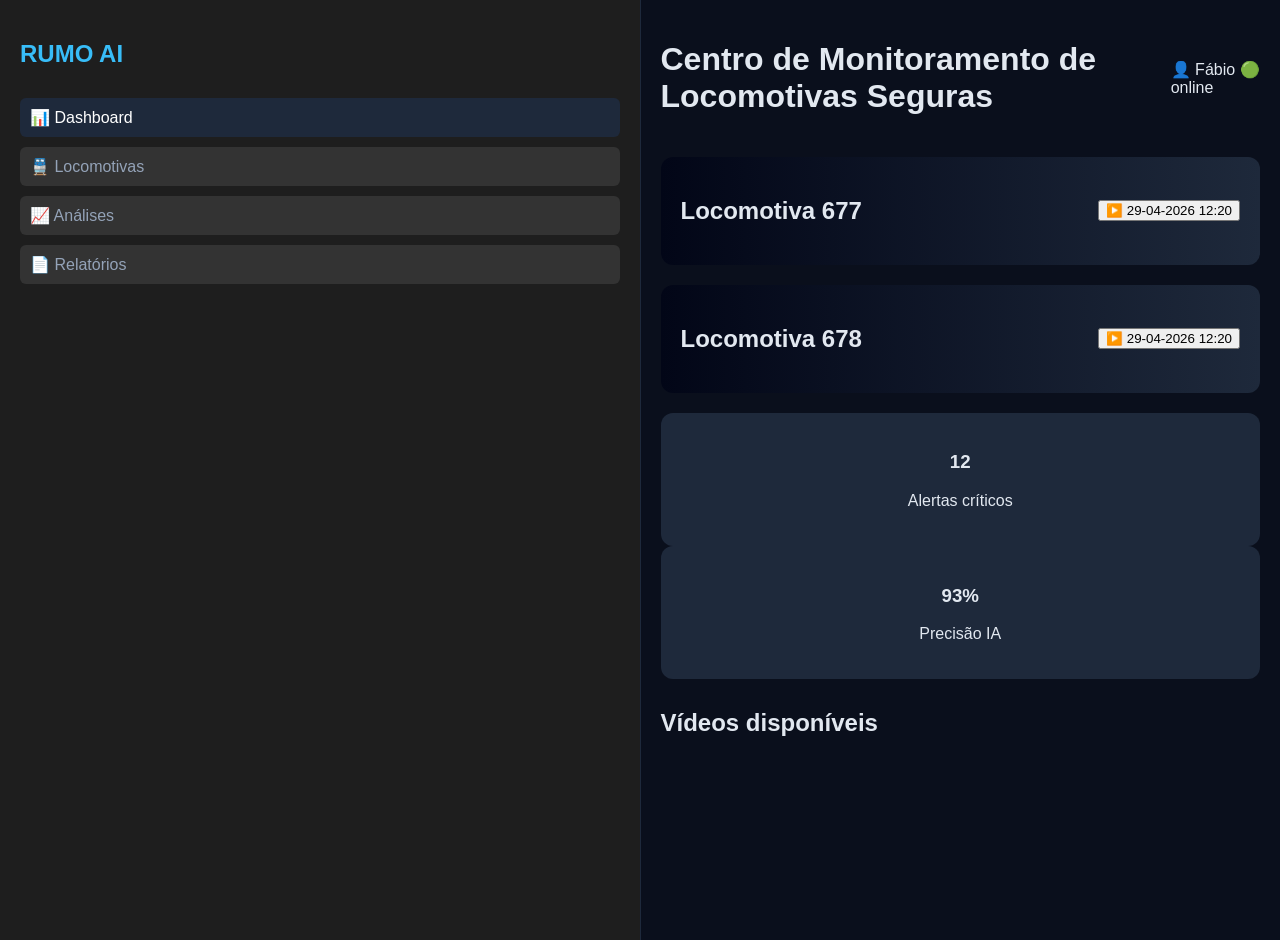
==== frontend/index.html @ 01127cf0 "aa" ====
<!DOCTYPE html>
<html lang="pt-br">
<head>
  <meta charset="UTF-8">
  <title>🚆 Dashboard - Locomotivas Seguras</title>
  <link rel="stylesheet" href="styles.css">
</head>
<body>

<div class="layout">

  <!-- SIDEBAR -->
  <aside class="sidebar">
    <div class="logo">
      <h2>RUMO AI</h2>
    </div>

    <nav>
      <ul>
        <li class="active">📊 Dashboard</li>
        <li>🚆 Locomotivas</li>
        <li>📈 Análises</li>
        <li>📄 Relatórios</li>
      </ul>
    </nav>
  </aside>

  <!-- MAIN -->
  <main class="main">

    <!-- HEADER -->
    <header class="header">
      <div class="header-left">
        <h1>Centro de Monitoramento de Locomotivas Seguras</h1>
      </div>

      <div class="header-right">
        <div class="user">
          <span>👤 Fábio 🟢 online</span>
        </div>
      </div>
    </header>

    <!-- HERO / AÇÃO RÁPIDA -->
    <section class="hero">
      <div>
        <h2>Locomotiva 677</h2>
      </div>

      
      <button>
      <a href="player.html" class="botao"></a>
        ▶️ 29-04-2026 12:20
      </button>
    </section>

     <!-- HERO 2 / AÇÃO RÁPIDA -->
    <section class="hero">
      <div>
        <h2>Locomotiva 678</h2>
      </div>

      
      <button>
      <a href="player.html" class="botao"></a>
        ▶️ 29-04-2026 12:20
      </button>
    </section>

    <!-- STATS -->
      <div class="card">
        <h3>12</h3>
        <p>Alertas críticos</p>
      </div>

      <div class="card">
        <h3>93%</h3>
        <p>Precisão IA</p>
      </div>
    </section>

    <!-- GRID -->
    <section>
      <h2 class="section-title">Vídeos disponíveis</h2>
      <div id="videoList" class="grid"></div>
    </section>

  </main>

</div>

<script src="script.js"></script>
</body>
</html>
---- frontend/styles.css ----
/* Estrutura da página inicial index.html */
body {
  margin: 0;
  font-family: 'Segoe UI', sans-serif;
  background: #0a0f1c;
  color: #e2e8f0;
}

.layout {
  display: flex;
}

/* SIDEBAR */
.sidebar {
  width: 240px;
  background: #020617;
  height: 100vh;
  padding: 20px;
  border-right: 1px solid #1e293b;
}

.logo {
  color: #38bdf8;
  margin-bottom: 30px;
}

.sidebar ul {
  list-style: none;
  padding: 0;
}

.sidebar li {
  padding: 12px;
  cursor: pointer;
  color: #94a3b8;
  border-radius: 6px;
}

.sidebar li.active,
.sidebar li:hover {
  background: #1e293b;
  color: white;
}

/* MAIN */
.main {
  flex: 1;
  padding: 20px;
}

/* HEADER */
.header {
  display: flex;
  justify-content: space-between;
  align-items: center;
}

.header input {
  padding: 10px;
  border-radius: 8px;
  border: none;
  margin-right: 10px;
}

/* HERO */
.hero {
  margin: 20px 0;
  padding: 20px;
  background: linear-gradient(90deg, #020617, #1e293b);
  border-radius: 12px;
  display: flex;
  justify-content: space-between;
  align-items: center;
}

.btn-primary {
  background: #38bdf8;
  border: none;
  padding: 12px 20px;
  border-radius: 8px;
  cursor: pointer;
}

/* STATS */
.stats {
  display: flex;
  gap: 15px;
  margin: 20px 0;
}

.card {
  background: #1e293b;
  padding: 20px;
  border-radius: 12px;
  flex: 1;
  text-align: center;
}

/* GRID */
.grid {
  display: grid;
  grid-template-columns: repeat(auto-fill, minmax(240px, 1fr));
  gap: 20px;
}

/* VIDEO CARD */
.video-card {
  background: #1e293b;
  border-radius: 12px;
  overflow: hidden;
  cursor: pointer;
  transition: 0.3s;
}

.video-card:hover {
  transform: translateY(-5px);
}

.video-thumb {
  height: 150px;
  background: black;
  display: flex;
  align-items: center;
  justify-content: center;
}

.video-info {
  padding: 15px;
}

.section-title {
  margin-top: 30px;
}

/* Estrutura da página do player de apontamentos */

body {
  margin: 0;
  font-family: Arial;
}

.container {
  display: flex;
  height: 100vh;
}

.video-area {
  flex: 3;
  background: black;
  display: flex;
  justify-content: center;
  align-items: center;
}

video {
  width: 90%;
  max-height: 90%;
}

.sidebar {
  flex: 1;
  background: #1e1e1e;
  color: white;
  padding: 20px;
  overflow-y: auto;
}

.sidebar ul {
  list-style: none;
  padding: 0;
}

.sidebar li {
  margin-bottom: 10px;
  padding: 10px;
  background: #333;
  cursor: pointer;
}

.video-item {
  padding: 15px;
  background: #222;
  color: white;
  margin: 10px;
  cursor: pointer;
}
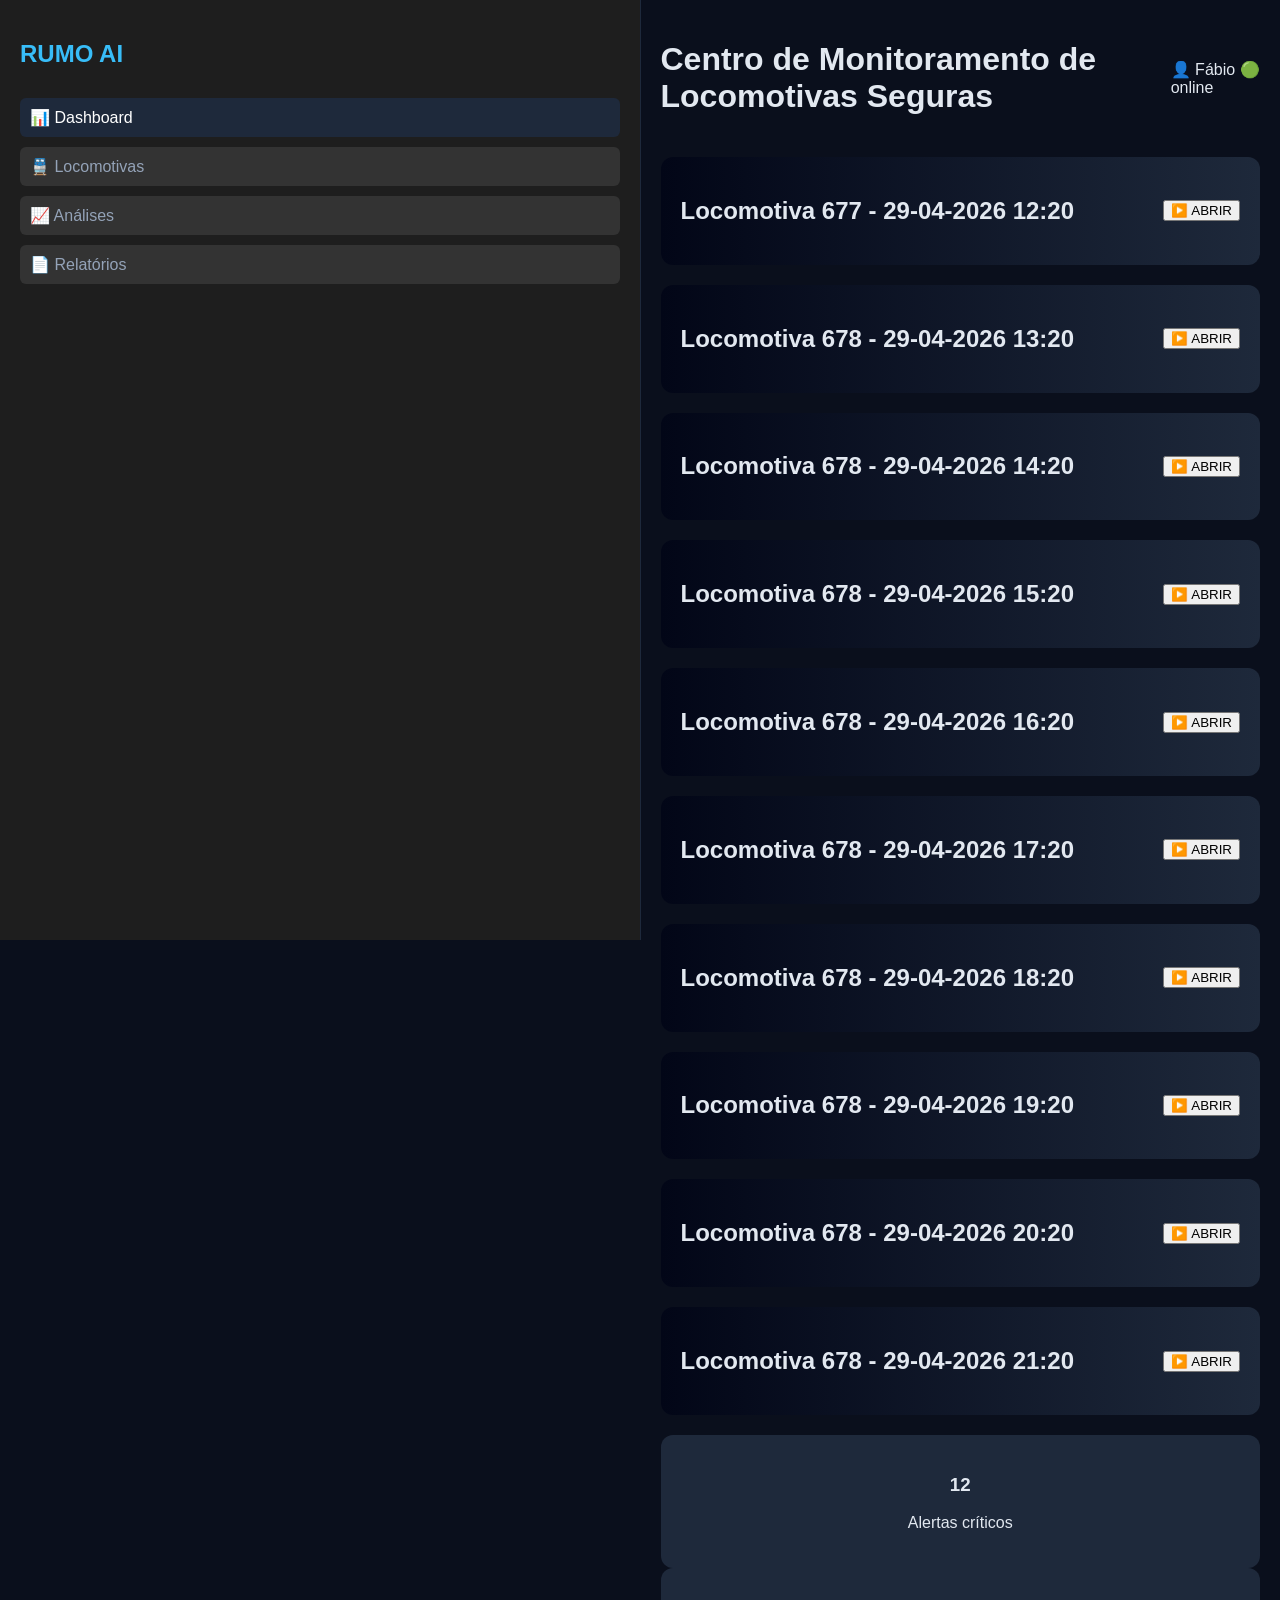
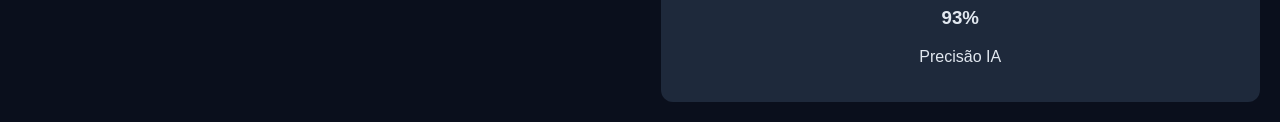
==== commit 19256053: "1" ====
--- a/frontend/index.html
+++ b/frontend/index.html
@@ -41,29 +41,133 @@
       </div>
     </header>
 
+  <!-- SEÇÃO DE LOCOMOTIVAS -->  
+    
     <!-- HERO / AÇÃO RÁPIDA -->
     <section class="hero">
       <div>
-        <h2>Locomotiva 677</h2>
+        <h2>Locomotiva 677 - 29-04-2026 12:20</h2>
       </div>
 
       
       <button>
       <a href="player.html" class="botao"></a>
-        ▶️ 29-04-2026 12:20
+        ▶️ ABRIR
       </button>
     </section>
 
-     <!-- HERO 2 / AÇÃO RÁPIDA -->
+    <!-- HERO 2 / AÇÃO RÁPIDA -->
     <section class="hero">
       <div>
-        <h2>Locomotiva 678</h2>
+        <h2>Locomotiva 678 - 29-04-2026 13:20</h2>
       </div>
 
       
       <button>
       <a href="player.html" class="botao"></a>
-        ▶️ 29-04-2026 12:20
+        ▶️ ABRIR
+      </button>
+    </section>
+
+    <!-- HERO 3 / AÇÃO RÁPIDA -->
+    <section class="hero">
+      <div>
+        <h2>Locomotiva 678 - 29-04-2026 14:20</h2>
+      </div>
+
+      
+      <button>
+      <a href="player.html" class="botao"></a>
+        ▶️ ABRIR
+      </button>
+    </section>
+
+    <!-- HERO 4 / AÇÃO RÁPIDA -->
+    <section class="hero">
+      <div>
+        <h2>Locomotiva 678 - 29-04-2026 15:20</h2>
+      </div>
+
+      
+      <button>
+      <a href="player.html" class="botao"></a>
+        ▶️ ABRIR
+      </button>
+    </section>
+
+    <!-- HERO 5 / AÇÃO RÁPIDA -->
+    <section class="hero">
+      <div>
+        <h2>Locomotiva 678 - 29-04-2026 16:20</h2>
+      </div>
+
+      
+      <button>
+      <a href="player.html" class="botao"></a>
+        ▶️ ABRIR
+      </button>
+    </section>
+
+    <!-- HERO 6 / AÇÃO RÁPIDA -->
+    <section class="hero">
+      <div>
+        <h2>Locomotiva 678 - 29-04-2026 17:20</h2>
+      </div>
+
+      
+      <button>
+      <a href="player.html" class="botao"></a>
+        ▶️ ABRIR
+      </button>
+
+    </section>
+    <!-- HERO 7 / AÇÃO RÁPIDA -->
+    <section class="hero">
+      <div>
+        <h2>Locomotiva 678 - 29-04-2026 18:20</h2>
+      </div>
+
+      <button>
+      <a href="player.html" class="botao"></a>
+        ▶️ ABRIR
+      </button>
+    </section>
+
+    <!-- HERO 8 / AÇÃO RÁPIDA -->
+    <section class="hero">
+      <div>
+        <h2>Locomotiva 678 - 29-04-2026 19:20</h2>
+      </div>
+
+      <button>
+      <a href="player.html" class="botao"></a>
+        ▶️ ABRIR
+      </button>
+    </section>
+
+  <!-- HERO 9 / AÇÃO RÁPIDA -->
+    <section class="hero">
+      <div>
+        <h2>Locomotiva 678 - 29-04-2026 20:20</h2>
+      </div>
+
+      
+      <button>
+      <a href="player.html" class="botao"></a>
+        ▶️ ABRIR
+      </button>
+    </section>
+
+    <!-- HERO 10 / AÇÃO RÁPIDA -->
+    <section class="hero">
+      <div>
+        <h2>Locomotiva 678 - 29-04-2026 21:20</h2>
+      </div>
+
+      
+      <button>
+      <a href="player.html" class="botao"></a>
+        ▶️ ABRIR
       </button>
     </section>
 
@@ -78,13 +182,6 @@
         <p>Precisão IA</p>
       </div>
     </section>
-
-    <!-- GRID -->
-    <section>
-      <h2 class="section-title">Vídeos disponíveis</h2>
-      <div id="videoList" class="grid"></div>
-    </section>
-
   </main>
 
 </div>
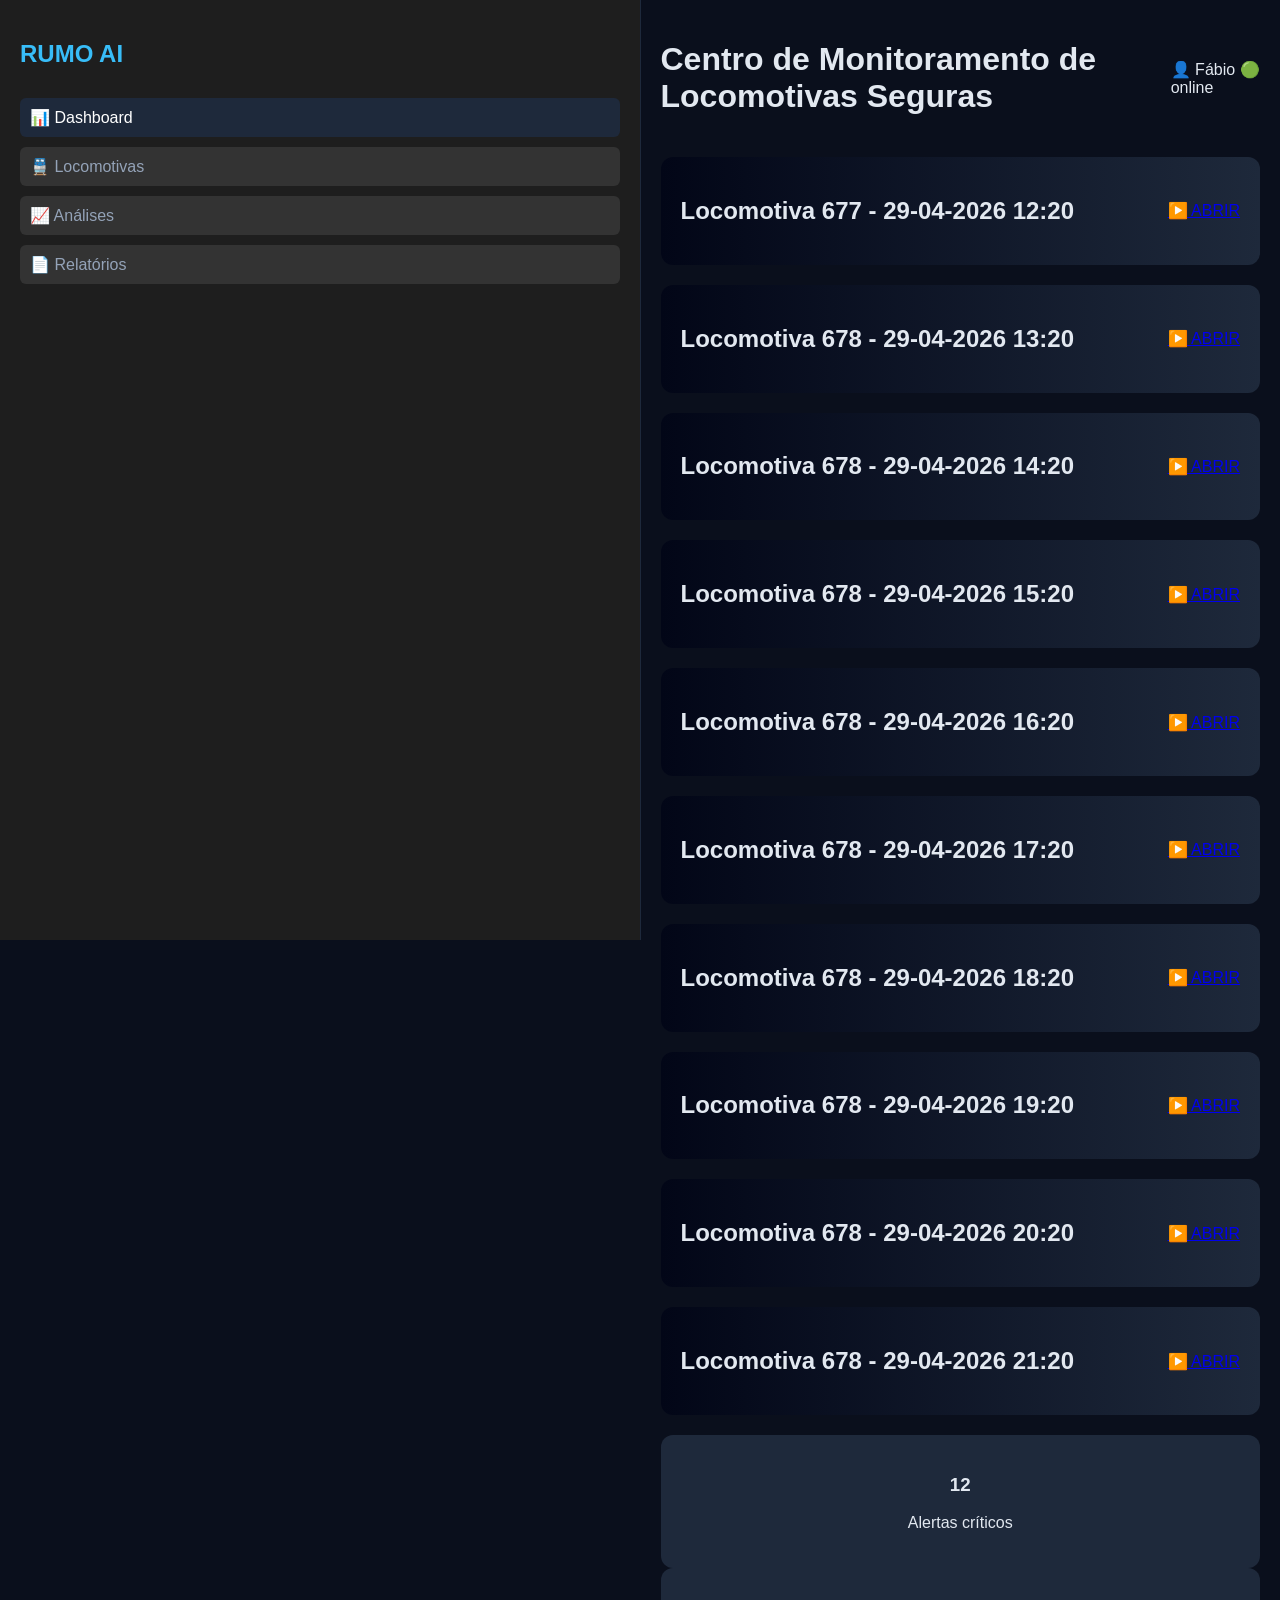
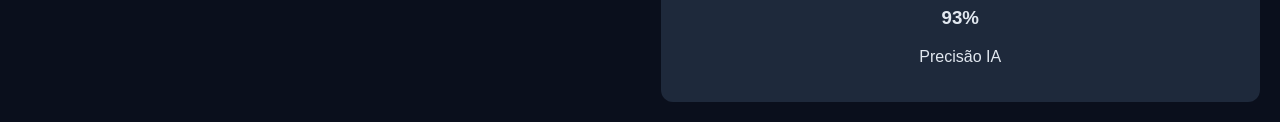
==== commit 2781036e: "12" ====
--- a/frontend/index.html
+++ b/frontend/index.html
@@ -49,11 +49,9 @@
         <h2>Locomotiva 677 - 29-04-2026 12:20</h2>
       </div>
 
-      
-      <button>
-      <a href="player.html" class="botao"></a>
+      <a href="player.html" class="botao">
         ▶️ ABRIR
-      </button>
+        </a>
     </section>
 
     <!-- HERO 2 / AÇÃO RÁPIDA -->
@@ -62,11 +60,9 @@
         <h2>Locomotiva 678 - 29-04-2026 13:20</h2>
       </div>
 
-      
-      <button>
-      <a href="player.html" class="botao"></a>
+      <a href="player.html" class="botao">
         ▶️ ABRIR
-      </button>
+        </a>
     </section>
 
     <!-- HERO 3 / AÇÃO RÁPIDA -->
@@ -75,11 +71,9 @@
         <h2>Locomotiva 678 - 29-04-2026 14:20</h2>
       </div>
 
-      
-      <button>
-      <a href="player.html" class="botao"></a>
+      <a href="player.html" class="botao">
         ▶️ ABRIR
-      </button>
+        </a>
     </section>
 
     <!-- HERO 4 / AÇÃO RÁPIDA -->
@@ -87,12 +81,10 @@
       <div>
         <h2>Locomotiva 678 - 29-04-2026 15:20</h2>
       </div>
-
       
-      <button>
-      <a href="player.html" class="botao"></a>
+      <a href="player.html" class="botao">
         ▶️ ABRIR
-      </button>
+        </a>
     </section>
 
     <!-- HERO 5 / AÇÃO RÁPIDA -->
@@ -101,11 +93,9 @@
         <h2>Locomotiva 678 - 29-04-2026 16:20</h2>
       </div>
 
-      
-      <button>
-      <a href="player.html" class="botao"></a>
+      <a href="player.html" class="botao">
         ▶️ ABRIR
-      </button>
+        </a>
     </section>
 
     <!-- HERO 6 / AÇÃO RÁPIDA -->
@@ -114,24 +104,22 @@
         <h2>Locomotiva 678 - 29-04-2026 17:20</h2>
       </div>
 
-      
-      <button>
-      <a href="player.html" class="botao"></a>
+
+      <a href="player.html" class="botao">
         ▶️ ABRIR
-      </button>
+        </a>
+    </section>
 
-    </section>
     <!-- HERO 7 / AÇÃO RÁPIDA -->
     <section class="hero">
       <div>
         <h2>Locomotiva 678 - 29-04-2026 18:20</h2>
       </div>
 
-      <button>
-      <a href="player.html" class="botao"></a>
+      <a href="player.html" class="botao">
         ▶️ ABRIR
-      </button>
-    </section>
+        </a>
+      </section>
 
     <!-- HERO 8 / AÇÃO RÁPIDA -->
     <section class="hero">
@@ -139,10 +127,9 @@
         <h2>Locomotiva 678 - 29-04-2026 19:20</h2>
       </div>
 
-      <button>
-      <a href="player.html" class="botao"></a>
+      <a href="player.html" class="botao">
         ▶️ ABRIR
-      </button>
+        </a>
     </section>
 
   <!-- HERO 9 / AÇÃO RÁPIDA -->
@@ -151,11 +138,9 @@
         <h2>Locomotiva 678 - 29-04-2026 20:20</h2>
       </div>
 
-      
-      <button>
-      <a href="player.html" class="botao"></a>
+      <a href="player.html" class="botao">
         ▶️ ABRIR
-      </button>
+        </a>
     </section>
 
     <!-- HERO 10 / AÇÃO RÁPIDA -->
@@ -163,12 +148,10 @@
       <div>
         <h2>Locomotiva 678 - 29-04-2026 21:20</h2>
       </div>
-
       
-      <button>
-      <a href="player.html" class="botao"></a>
+      <a href="player.html" class="botao">
         ▶️ ABRIR
-      </button>
+        </a>
     </section>
 
     <!-- STATS -->
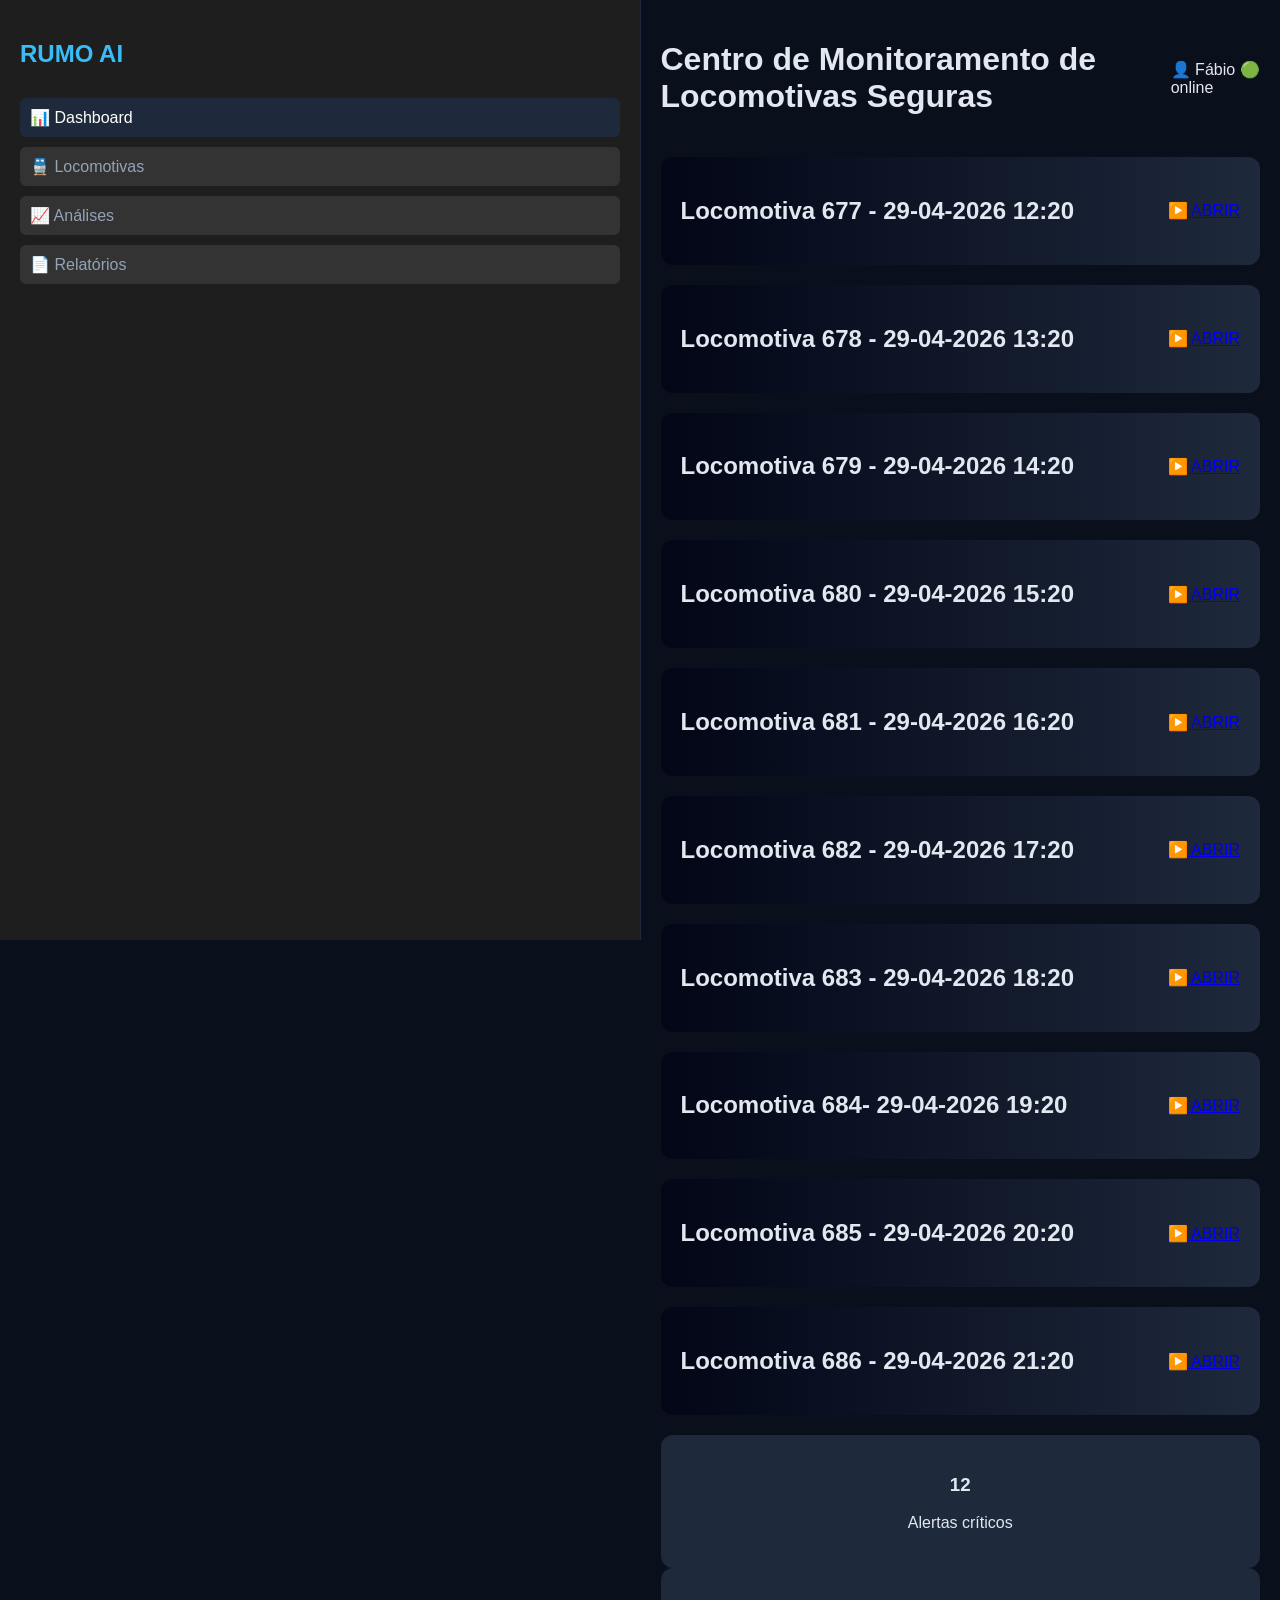
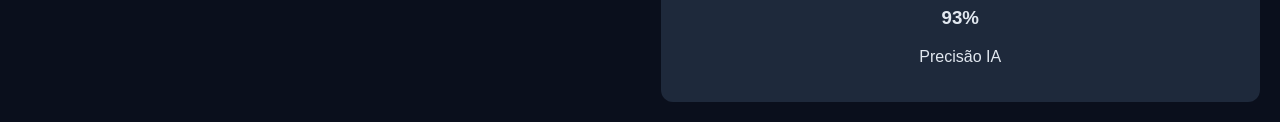
==== commit bb782c1e: "a" ====
--- a/frontend/index.html
+++ b/frontend/index.html
@@ -46,7 +46,7 @@
     <!-- HERO / AÇÃO RÁPIDA -->
     <section class="hero">
       <div>
-        <h2>Locomotiva 677 - 29-04-2026 12:20</h2>
+        <h2>Locomotiva 677 -        29-04-2026 12:20</h2>
       </div>
 
       <a href="player.html" class="botao">
@@ -68,7 +68,7 @@
     <!-- HERO 3 / AÇÃO RÁPIDA -->
     <section class="hero">
       <div>
-        <h2>Locomotiva 678 - 29-04-2026 14:20</h2>
+        <h2>Locomotiva 679 - 29-04-2026 14:20</h2>
       </div>
 
       <a href="player.html" class="botao">
@@ -79,7 +79,7 @@
     <!-- HERO 4 / AÇÃO RÁPIDA -->
     <section class="hero">
       <div>
-        <h2>Locomotiva 678 - 29-04-2026 15:20</h2>
+        <h2>Locomotiva 680 - 29-04-2026 15:20</h2>
       </div>
       
       <a href="player.html" class="botao">
@@ -90,7 +90,7 @@
     <!-- HERO 5 / AÇÃO RÁPIDA -->
     <section class="hero">
       <div>
-        <h2>Locomotiva 678 - 29-04-2026 16:20</h2>
+        <h2>Locomotiva 681 - 29-04-2026 16:20</h2>
       </div>
 
       <a href="player.html" class="botao">
@@ -101,7 +101,7 @@
     <!-- HERO 6 / AÇÃO RÁPIDA -->
     <section class="hero">
       <div>
-        <h2>Locomotiva 678 - 29-04-2026 17:20</h2>
+        <h2>Locomotiva 682 - 29-04-2026 17:20</h2>
       </div>
 
 
@@ -113,7 +113,7 @@
     <!-- HERO 7 / AÇÃO RÁPIDA -->
     <section class="hero">
       <div>
-        <h2>Locomotiva 678 - 29-04-2026 18:20</h2>
+        <h2>Locomotiva 683 - 29-04-2026 18:20</h2>
       </div>
 
       <a href="player.html" class="botao">
@@ -124,7 +124,7 @@
     <!-- HERO 8 / AÇÃO RÁPIDA -->
     <section class="hero">
       <div>
-        <h2>Locomotiva 678 - 29-04-2026 19:20</h2>
+        <h2>Locomotiva 684- 29-04-2026 19:20</h2>
       </div>
 
       <a href="player.html" class="botao">
@@ -135,7 +135,7 @@
   <!-- HERO 9 / AÇÃO RÁPIDA -->
     <section class="hero">
       <div>
-        <h2>Locomotiva 678 - 29-04-2026 20:20</h2>
+        <h2>Locomotiva 685 - 29-04-2026 20:20</h2>
       </div>
 
       <a href="player.html" class="botao">
@@ -146,9 +146,9 @@
     <!-- HERO 10 / AÇÃO RÁPIDA -->
     <section class="hero">
       <div>
-        <h2>Locomotiva 678 - 29-04-2026 21:20</h2>
+        <h2>Locomotiva 686 - 29-04-2026 21:20</h2>
       </div>
-      
+
       <a href="player.html" class="botao">
         ▶️ ABRIR
         </a>
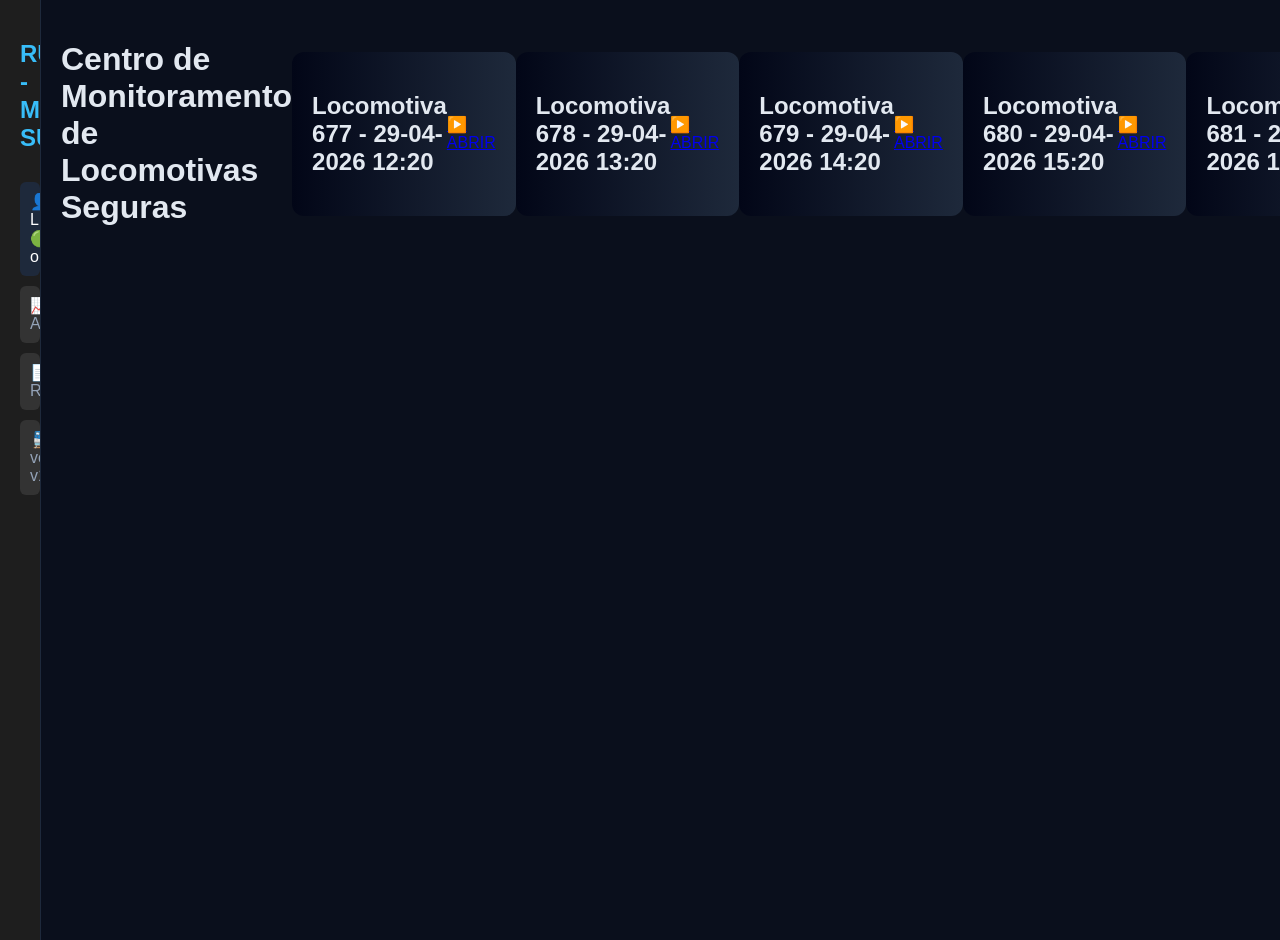
==== commit 2ad2f8ed: "a" ====
--- a/frontend/index.html
+++ b/frontend/index.html
@@ -12,15 +12,15 @@
   <!-- SIDEBAR -->
   <aside class="sidebar">
     <div class="logo">
-      <h2>RUMO AI</h2>
+      <h2>RUMO - MALHA SUL</h2>
     </div>
 
     <nav>
       <ul>
-        <li class="active">📊 Dashboard</li>
-        <li>🚆 Locomotivas</li>
+        <li class="active">👤 Luiz 🟢 online/li>
         <li>📈 Análises</li>
         <li>📄 Relatórios</li>
+        <li>🚆 versão v1_0_0</li>
       </ul>
     </nav>
   </aside>
@@ -33,13 +33,6 @@
       <div class="header-left">
         <h1>Centro de Monitoramento de Locomotivas Seguras</h1>
       </div>
-
-      <div class="header-right">
-        <div class="user">
-          <span>👤 Fábio 🟢 online</span>
-        </div>
-      </div>
-    </header>
 
   <!-- SEÇÃO DE LOCOMOTIVAS -->  
     
--- a/frontend/styles.css
+++ b/frontend/styles.css
@@ -12,7 +12,7 @@
 
 /* SIDEBAR */
 .sidebar {
-  width: 240px;
+  width: 1000px;
   background: #020617;
   height: 100vh;
   padding: 20px;
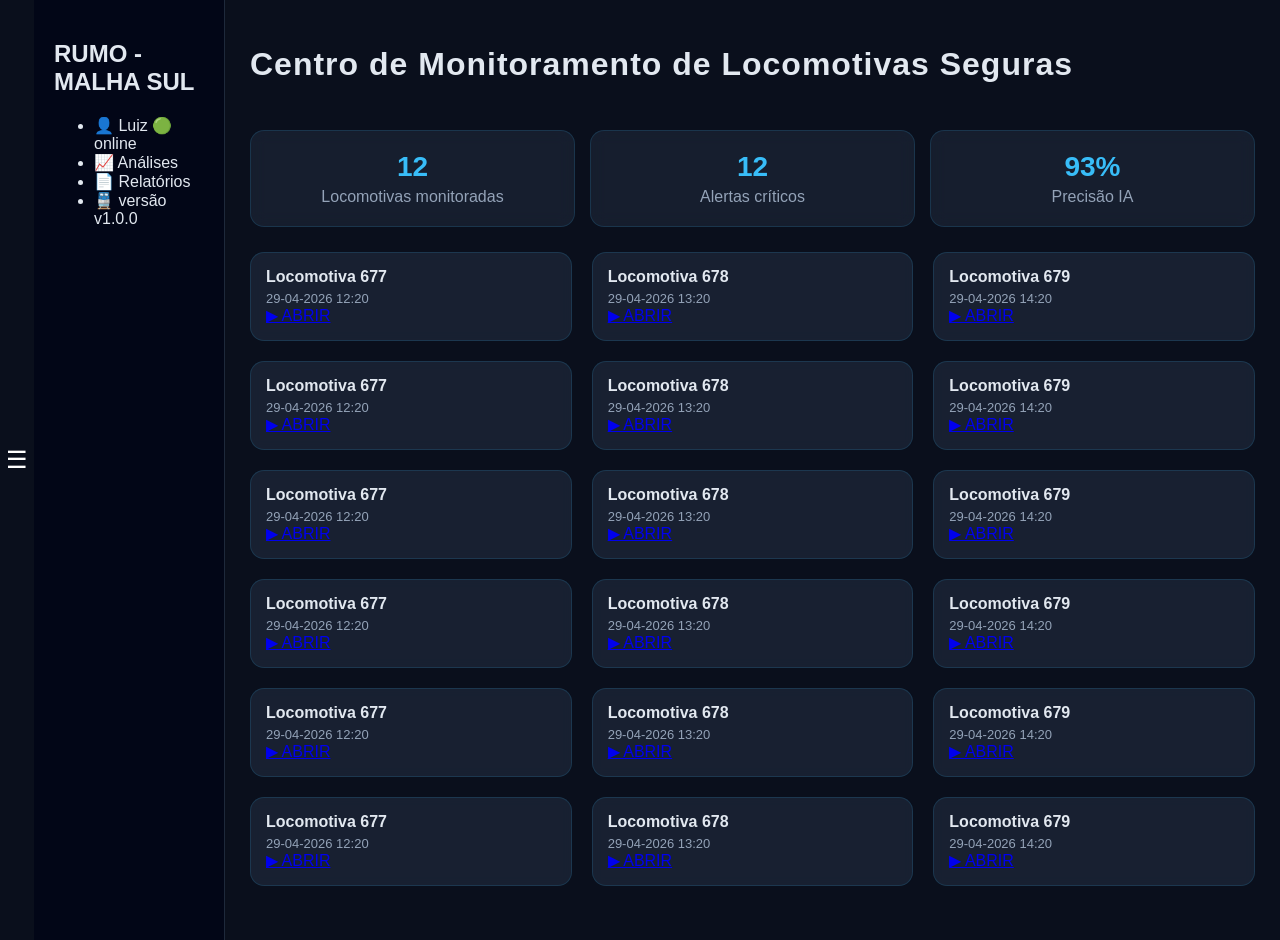
==== commit dad6bce3: "aa" ====
--- a/frontend/index.html
+++ b/frontend/index.html
@@ -5,149 +5,47 @@
   <title>🚆 Dashboard - Locomotivas Seguras</title>
   <link rel="stylesheet" href="styles.css">
 </head>
+
 <body>
 
 <div class="layout">
 
   <!-- SIDEBAR -->
-  <aside class="sidebar">
-    <div class="logo">
-      <h2>RUMO - MALHA SUL</h2>
-    </div>
-
-    <nav>
-      <ul>
-        <li class="active">👤 Luiz 🟢 online/li>
-        <li>📈 Análises</li>
-        <li>📄 Relatórios</li>
-        <li>🚆 versão v1_0_0</li>
-      </ul>
-    </nav>
-  </aside>
+  <button class="toggle-btn" onclick="toggleSidebar()">☰</button>
+  <aside class="sidebar" id="sidebar">
+
+  <div class="logo">
+    <h2>RUMO - MALHA SUL</h2>
+  </div>
+
+  <!-- BOTÃO TOGGLE -->
+
+  <nav>
+    <ul>
+      <li class="active">👤 Luiz 🟢 online</li>
+      <li>📈 Análises</li>
+      <li>📄 Relatórios</li>
+      <li>🚆 versão v1.0.0</li>
+    </ul>
+  </nav>
+
+</aside>
 
   <!-- MAIN -->
-  <main class="main">
+  <main class="main" id="main">
 
     <!-- HEADER -->
     <header class="header">
-      <div class="header-left">
-        <h1>Centro de Monitoramento de Locomotivas Seguras</h1>
-      </div>
-
-  <!-- SEÇÃO DE LOCOMOTIVAS -->  
-    
-    <!-- HERO / AÇÃO RÁPIDA -->
-    <section class="hero">
-      <div>
-        <h2>Locomotiva 677 -        29-04-2026 12:20</h2>
-      </div>
-
-      <a href="player.html" class="botao">
-        ▶️ ABRIR
-        </a>
-    </section>
-
-    <!-- HERO 2 / AÇÃO RÁPIDA -->
-    <section class="hero">
-      <div>
-        <h2>Locomotiva 678 - 29-04-2026 13:20</h2>
-      </div>
-
-      <a href="player.html" class="botao">
-        ▶️ ABRIR
-        </a>
-    </section>
-
-    <!-- HERO 3 / AÇÃO RÁPIDA -->
-    <section class="hero">
-      <div>
-        <h2>Locomotiva 679 - 29-04-2026 14:20</h2>
-      </div>
-
-      <a href="player.html" class="botao">
-        ▶️ ABRIR
-        </a>
-    </section>
-
-    <!-- HERO 4 / AÇÃO RÁPIDA -->
-    <section class="hero">
-      <div>
-        <h2>Locomotiva 680 - 29-04-2026 15:20</h2>
-      </div>
-      
-      <a href="player.html" class="botao">
-        ▶️ ABRIR
-        </a>
-    </section>
-
-    <!-- HERO 5 / AÇÃO RÁPIDA -->
-    <section class="hero">
-      <div>
-        <h2>Locomotiva 681 - 29-04-2026 16:20</h2>
-      </div>
-
-      <a href="player.html" class="botao">
-        ▶️ ABRIR
-        </a>
-    </section>
-
-    <!-- HERO 6 / AÇÃO RÁPIDA -->
-    <section class="hero">
-      <div>
-        <h2>Locomotiva 682 - 29-04-2026 17:20</h2>
-      </div>
-
-
-      <a href="player.html" class="botao">
-        ▶️ ABRIR
-        </a>
-    </section>
-
-    <!-- HERO 7 / AÇÃO RÁPIDA -->
-    <section class="hero">
-      <div>
-        <h2>Locomotiva 683 - 29-04-2026 18:20</h2>
-      </div>
-
-      <a href="player.html" class="botao">
-        ▶️ ABRIR
-        </a>
-      </section>
-
-    <!-- HERO 8 / AÇÃO RÁPIDA -->
-    <section class="hero">
-      <div>
-        <h2>Locomotiva 684- 29-04-2026 19:20</h2>
-      </div>
-
-      <a href="player.html" class="botao">
-        ▶️ ABRIR
-        </a>
-    </section>
-
-  <!-- HERO 9 / AÇÃO RÁPIDA -->
-    <section class="hero">
-      <div>
-        <h2>Locomotiva 685 - 29-04-2026 20:20</h2>
-      </div>
-
-      <a href="player.html" class="botao">
-        ▶️ ABRIR
-        </a>
-    </section>
-
-    <!-- HERO 10 / AÇÃO RÁPIDA -->
-    <section class="hero">
-      <div>
-        <h2>Locomotiva 686 - 29-04-2026 21:20</h2>
-      </div>
-
-      <a href="player.html" class="botao">
-        ▶️ ABRIR
-        </a>
-    </section>
-
-    <!-- STATS -->
+      <h1>Centro de Monitoramento de Locomotivas Seguras</h1>
+    </header>
+
+    <!-- STATUS -->
+    <section class="stats">
+      <div class="card">
+        <h3 id="totalVideos">12</h3>
+        <p>Locomotivas monitoradas</p>
+      </div>
+
       <div class="card">
         <h3>12</h3>
         <p>Alertas críticos</p>
@@ -158,10 +56,163 @@
         <p>Precisão IA</p>
       </div>
     </section>
+
+    <!-- LISTA DINÂMICA DE LOCOMOTIVAS -->
+    <section id="videoList" class="grid">
+
+      <div class="video-card">
+        <div class="video-info">
+          <h3>Locomotiva 677</h3>
+          <p>29-04-2026 12:20</p>
+          <a class="btn" href="player.html?video=video1.mp4">▶ ABRIR</a>
+        </div>
+      </div>
+
+      <div class="video-card">
+        <div class="video-info">
+          <h3>Locomotiva 678</h3>
+          <p>29-04-2026 13:20</p>
+          <a class="btn" href="player.html?video=video2.mp4">▶ ABRIR</a>
+        </div>
+      </div>
+
+      <div class="video-card">
+        <div class="video-info">
+          <h3>Locomotiva 679</h3>
+          <p>29-04-2026 14:20</p>
+          <a class="btn" href="player.html">▶ ABRIR</a>
+        </div>
+      </div>
+
+      <div class="video-card">
+        <div class="video-info">
+          <h3>Locomotiva 677</h3>
+          <p>29-04-2026 12:20</p>
+          <a class="btn" href="player.html?video=video1.mp4">▶ ABRIR</a>
+        </div>
+      </div>
+
+      <div class="video-card">
+        <div class="video-info">
+          <h3>Locomotiva 678</h3>
+          <p>29-04-2026 13:20</p>
+          <a class="btn" href="player.html?video=video2.mp4">▶ ABRIR</a>
+        </div>
+      </div>
+
+      <div class="video-card">
+        <div class="video-info">
+          <h3>Locomotiva 679</h3>
+          <p>29-04-2026 14:20</p>
+          <a class="btn" href="player.html">▶ ABRIR</a>
+        </div>
+      </div>
+
+      <div class="video-card">
+        <div class="video-info">
+          <h3>Locomotiva 677</h3>
+          <p>29-04-2026 12:20</p>
+          <a class="btn" href="player.html?video=video1.mp4">▶ ABRIR</a>
+        </div>
+      </div>
+
+      <div class="video-card">
+        <div class="video-info">
+          <h3>Locomotiva 678</h3>
+          <p>29-04-2026 13:20</p>
+          <a class="btn" href="player.html?video=video2.mp4">▶ ABRIR</a>
+        </div>
+      </div>
+
+      <div class="video-card">
+        <div class="video-info">
+          <h3>Locomotiva 679</h3>
+          <p>29-04-2026 14:20</p>
+          <a class="btn" href="player.html">▶ ABRIR</a>
+        </div>
+      </div>
+
+      <div class="video-card">
+        <div class="video-info">
+          <h3>Locomotiva 677</h3>
+          <p>29-04-2026 12:20</p>
+          <a class="btn" href="player.html?video=video1.mp4">▶ ABRIR</a>
+        </div>
+      </div>
+
+      <div class="video-card">
+        <div class="video-info">
+          <h3>Locomotiva 678</h3>
+          <p>29-04-2026 13:20</p>
+          <a class="btn" href="player.html?video=video2.mp4">▶ ABRIR</a>
+        </div>
+      </div>
+
+      <div class="video-card">
+        <div class="video-info">
+          <h3>Locomotiva 679</h3>
+          <p>29-04-2026 14:20</p>
+          <a class="btn" href="player.html">▶ ABRIR</a>
+        </div>
+      </div>
+
+      <div class="video-card">
+        <div class="video-info">
+          <h3>Locomotiva 677</h3>
+          <p>29-04-2026 12:20</p>
+          <a class="btn" href="player.html?video=video1.mp4">▶ ABRIR</a>
+        </div>
+      </div>
+
+      <div class="video-card">
+        <div class="video-info">
+          <h3>Locomotiva 678</h3>
+          <p>29-04-2026 13:20</p>
+          <a class="btn" href="player.html?video=video2.mp4">▶ ABRIR</a>
+        </div>
+      </div>
+
+      <div class="video-card">
+        <div class="video-info">
+          <h3>Locomotiva 679</h3>
+          <p>29-04-2026 14:20</p>
+          <a class="btn" href="player.html">▶ ABRIR</a>
+        </div>
+      </div>
+
+      <div class="video-card">
+        <div class="video-info">
+          <h3>Locomotiva 677</h3>
+          <p>29-04-2026 12:20</p>
+          <a class="btn" href="player.html?video=video1.mp4">▶ ABRIR</a>
+        </div>
+      </div>
+
+      <div class="video-card">
+        <div class="video-info">
+          <h3>Locomotiva 678</h3>
+          <p>29-04-2026 13:20</p>
+          <a class="btn" href="player.html?video=video2.mp4">▶ ABRIR</a>
+        </div>
+      </div>
+
+      <div class="video-card">
+        <div class="video-info">
+          <h3>Locomotiva 679</h3>
+          <p>29-04-2026 14:20</p>
+          <a class="btn" href="player.html">▶ ABRIR</a>
+        </div>
+      </div>
+
+       
+
+    </section>
+
   </main>
 
 </div>
 
 <script src="script.js"></script>
+
 </body>
 </html>
--- a/frontend/styles.css
+++ b/frontend/styles.css
@@ -1,135 +1,260 @@
-/* Estrutura da página inicial index.html */
+/* =========================
+   BASE
+========================= */
 body {
   margin: 0;
   font-family: 'Segoe UI', sans-serif;
+  background: radial-gradient(circle at top, #0f172a, #020617);
+  color: #e2e8f0;
+}
+
+/* =========================
+   LAYOUT
+========================= */
+.layout {
+  display: flex;
+  min-height: 100vh;
   background: #0a0f1c;
-  color: #e2e8f0;
-}
-
-.layout {
-  display: flex;
-}
-
-/* SIDEBAR */
+}
+
+/* =========================
+   SIDEBAR
+========================= */
+
+/* SIDEBAR NORMAL */
 .sidebar {
-  width: 1000px;
+  width: 150px;
   background: #020617;
   height: 100vh;
   padding: 20px;
   border-right: 1px solid #1e293b;
-}
-
-.logo {
-  color: #38bdf8;
-  margin-bottom: 30px;
-}
-
-.sidebar ul {
-  list-style: none;
+  transition: all 0.3s ease;
+  overflow: hidden;
+}
+
+/* SIDEBAR OCULTA */
+.sidebar.hidden {
+  width: 0;
   padding: 0;
-}
-
-.sidebar li {
-  padding: 12px;
-  cursor: pointer;
-  color: #94a3b8;
-  border-radius: 6px;
-}
-
-.sidebar li.active,
-.sidebar li:hover {
-  background: #1e293b;
-  color: white;
-}
-
-/* MAIN */
+  opacity: 0;
+  pointer-events: none;
+  overflow: hidden;
+}
+
+/* MAIN ocupa tela toda quando sidebar some */
 .main {
   flex: 1;
+  transition: all 0.3s ease;
+}
+
+/* MAIN OCUPA ESPAÇO NORMAL */
+.main {
+  flex: 1;
+  transition: all 0.3s ease;
   padding: 20px;
 }
 
-/* HEADER */
+/* quando sidebar some, força expansão total */
+.layout.expanded .sidebar {
+  display: none;
+}
+
+.layout.expanded .main {
+  flex: 1;
+  width: 100%;
+}
+
+/* botão hambúrguer sempre visível */
+.toggle-btn {
+  background: transparent;
+  border: none;
+  color: #fff;
+  font-size: 24px;
+  cursor: pointer;
+  margin-bottom: 20px;
+}
+
+/* =========================
+   MAIN
+========================= */
+.main {
+  flex: 1;
+  padding: 25px;
+}
+
+/* =========================
+   HEADER
+========================= */
 .header {
   display: flex;
   justify-content: space-between;
   align-items: center;
 }
 
+.header h1 {
+  font-weight: 600;
+  letter-spacing: 1px;
+}
+
 .header input {
-  padding: 10px;
-  border-radius: 8px;
+  padding: 10px 14px;
+  border-radius: 10px;
   border: none;
-  margin-right: 10px;
-}
-
-/* HERO */
+  background: #020617;
+  color: white;
+  outline: none;
+  border: 1px solid rgba(56, 189, 248, 0.2);
+  transition: 0.2s;
+}
+
+.header input:focus {
+  border: 1px solid #38bdf8;
+  box-shadow: 0 0 10px rgba(56, 189, 248, 0.3);
+}
+
+/* =========================
+   HERO
+========================= */
 .hero {
-  margin: 20px 0;
-  padding: 20px;
-  background: linear-gradient(90deg, #020617, #1e293b);
-  border-radius: 12px;
+  margin: 25px 0;
+  padding: 25px;
+  border-radius: 14px;
+
+  background: linear-gradient(135deg, rgba(56, 189, 248, 0.1), rgba(2, 6, 23, 0.8));
+  backdrop-filter: blur(10px);
+
   display: flex;
   justify-content: space-between;
   align-items: center;
-}
-
+
+  border: 1px solid rgba(56, 189, 248, 0.2);
+}
+
+.hero h2 {
+  margin: 0;
+  color: #38bdf8;
+}
+
+.hero p {
+  color: #94a3b8;
+}
+
+/* BOTÃO */
 .btn-primary {
-  background: #38bdf8;
+  background: linear-gradient(135deg, #38bdf8, #0ea5e9);
   border: none;
-  padding: 12px 20px;
-  border-radius: 8px;
-  cursor: pointer;
-}
-
-/* STATS */
+  padding: 12px 22px;
+  border-radius: 10px;
+  cursor: pointer;
+  color: black;
+  font-weight: bold;
+  transition: all 0.25s ease;
+}
+
+.btn-primary:hover {
+  transform: translateY(-2px);
+  box-shadow: 0 0 15px rgba(56, 189, 248, 0.5);
+}
+
+/* =========================
+   STATS
+========================= */
 .stats {
   display: flex;
   gap: 15px;
-  margin: 20px 0;
+  margin: 25px 0;
 }
 
 .card {
-  background: #1e293b;
+  background: rgba(30, 41, 59, 0.6);
+  backdrop-filter: blur(8px);
+
   padding: 20px;
-  border-radius: 12px;
+  border-radius: 14px;
   flex: 1;
   text-align: center;
-}
-
-/* GRID */
+
+  border: 1px solid rgba(56, 189, 248, 0.15);
+  transition: all 0.25s ease;
+}
+
+.card:hover {
+  transform: translateY(-3px);
+  box-shadow: 0 0 15px rgba(56, 189, 248, 0.2);
+}
+
+.card h3 {
+  font-size: 28px;
+  margin: 0;
+  color: #38bdf8;
+}
+
+.card p {
+  margin: 5px 0 0;
+  color: #94a3b8;
+}
+
+/* =========================
+   GRID
+========================= */
 .grid {
   display: grid;
   grid-template-columns: repeat(auto-fill, minmax(240px, 1fr));
   gap: 20px;
 }
 
-/* VIDEO CARD */
+/* =========================
+   VIDEO CARD
+========================= */
 .video-card {
-  background: #1e293b;
-  border-radius: 12px;
+  background: rgba(30, 41, 59, 0.7);
+  border-radius: 14px;
   overflow: hidden;
   cursor: pointer;
-  transition: 0.3s;
+  transition: all 0.3s ease;
+
+  border: 1px solid rgba(56, 189, 248, 0.15);
+  backdrop-filter: blur(6px);
 }
 
 .video-card:hover {
-  transform: translateY(-5px);
-}
-
+  transform: translateY(-6px) scale(1.01);
+  box-shadow: 0 0 20px rgba(56, 189, 248, 0.25);
+}
+
+/* THUMB */
 .video-thumb {
   height: 150px;
-  background: black;
+  background: linear-gradient(135deg, #020617, #0f172a);
   display: flex;
   align-items: center;
   justify-content: center;
-}
-
+  font-size: 40px;
+}
+
+/* INFO */
 .video-info {
   padding: 15px;
 }
 
+.video-info h3 {
+  margin: 0;
+  font-size: 16px;
+}
+
+.video-info p {
+  margin: 5px 0 0;
+  font-size: 13px;
+  color: #94a3b8;
+}
+
+/* =========================
+   TITLES
+========================= */
 .section-title {
   margin-top: 30px;
+  font-weight: 600;
+  letter-spacing: 1px;
 }
 
 /* Estrutura da página do player de apontamentos */
@@ -157,7 +282,7 @@
   max-height: 90%;
 }
 
-.sidebar {
+.player-sidebar {
   flex: 1;
   background: #1e1e1e;
   color: white;
@@ -165,12 +290,12 @@
   overflow-y: auto;
 }
 
-.sidebar ul {
+.player-sidebar ul {
   list-style: none;
   padding: 0;
 }
 
-.sidebar li {
+.player-sidebar li {
   margin-bottom: 10px;
   padding: 10px;
   background: #333;
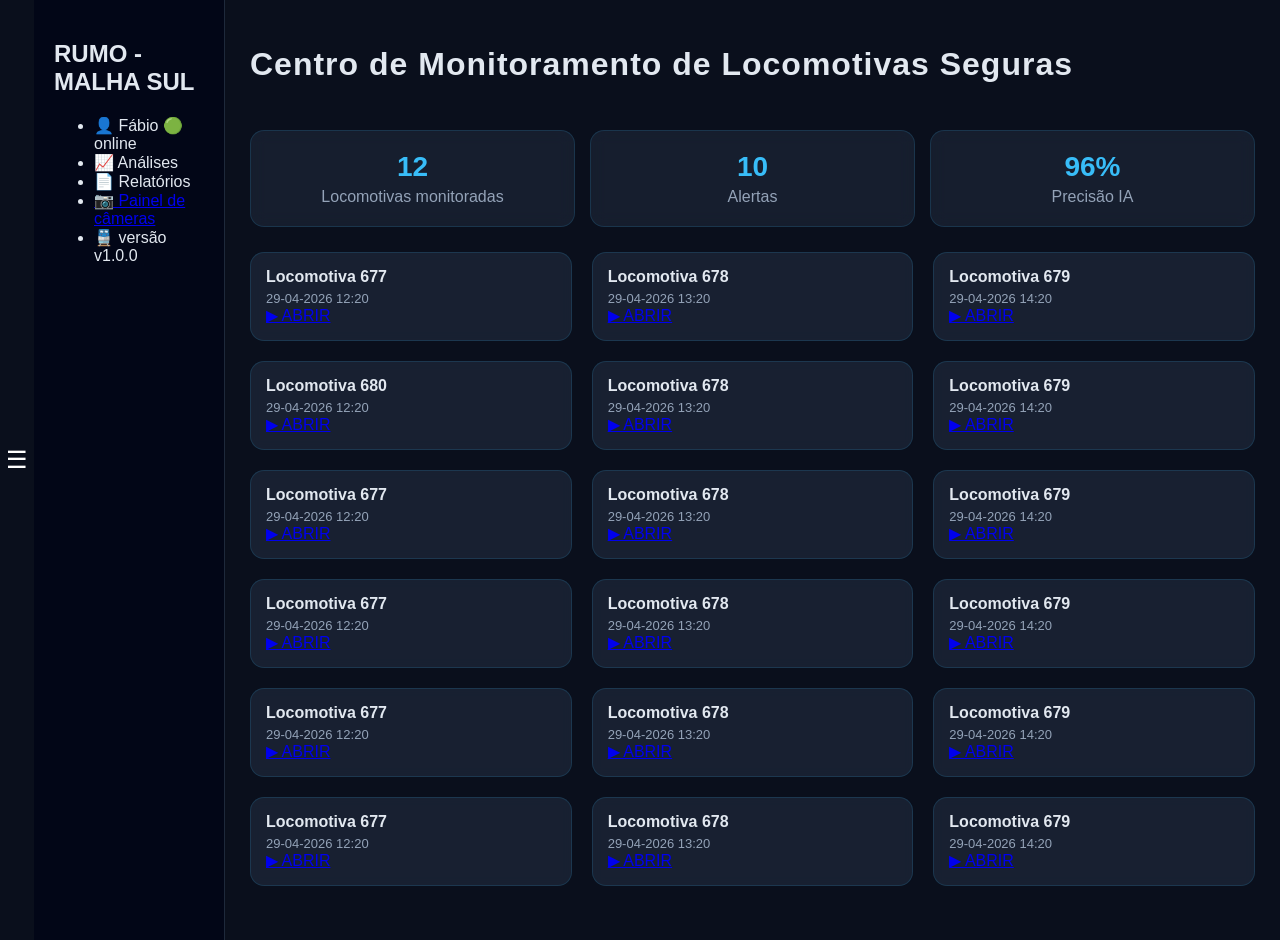
==== commit 472bd4f5: "v1.2.1" ====
--- a/frontend/index.html
+++ b/frontend/index.html
@@ -22,9 +22,10 @@
 
   <nav>
     <ul>
-      <li class="active">👤 Luiz 🟢 online</li>
+      <li class="active">👤 Fábio 🟢 online</li>
       <li>📈 Análises</li>
       <li>📄 Relatórios</li>
+      <li> <a class="btn" href="player.html?video=video4.mp4">📷 Painel de câmeras</li></a>
       <li>🚆 versão v1.0.0</li>
     </ul>
   </nav>
@@ -47,12 +48,12 @@
       </div>
 
       <div class="card">
-        <h3>12</h3>
-        <p>Alertas críticos</p>
+        <h3>10</h3>
+        <p>Alertas</p>
       </div>
 
       <div class="card">
-        <h3>93%</h3>
+        <h3>96%</h3>
         <p>Precisão IA</p>
       </div>
     </section>
@@ -80,13 +81,13 @@
         <div class="video-info">
           <h3>Locomotiva 679</h3>
           <p>29-04-2026 14:20</p>
-          <a class="btn" href="player.html">▶ ABRIR</a>
-        </div>
-      </div>
-
-      <div class="video-card">
-        <div class="video-info">
-          <h3>Locomotiva 677</h3>
+          <a class="btn" href="player.html?video=video3.mp4">▶ ABRIR</a>
+        </div>
+      </div>
+
+      <div class="video-card">
+        <div class="video-info">
+          <h3>Locomotiva 680</h3>
           <p>29-04-2026 12:20</p>
           <a class="btn" href="player.html?video=video1.mp4">▶ ABRIR</a>
         </div>
@@ -215,4 +216,4 @@
 <script src="script.js"></script>
 
 </body>
-</html>+</html>
--- a/frontend/styles.css
+++ b/frontend/styles.css
@@ -55,7 +55,7 @@
 }
 
 /* quando sidebar some, força expansão total */
-.layout.expanded .sidebar {
+.layout.expanded {
   display: none;
 }
 
@@ -257,7 +257,34 @@
   letter-spacing: 1px;
 }
 
-/* Estrutura da página do player de apontamentos */
+/* =========================
+/* Estrutura da página do player de apontamentos 
+========================= */
+
+.back-button {
+  position: absolute;
+  top: 15px;
+  left: 15px;
+
+  background: rgba(2, 6, 23, 0.8);
+  color: #38bdf8;
+
+  padding: 10px 14px;
+  border-radius: 10px;
+
+  text-decoration: none;
+  font-weight: bold;
+
+  border: 1px solid rgba(56, 189, 248, 0.3);
+
+  transition: 0.2s ease;
+  z-index: 999;
+}
+
+.back-button:hover {
+  transform: scale(1.05);
+  box-shadow: 0 0 12px rgba(56, 189, 248, 0.4);
+}
 
 body {
   margin: 0;
@@ -308,4 +335,4 @@
   color: white;
   margin: 10px;
   cursor: pointer;
-}+}
